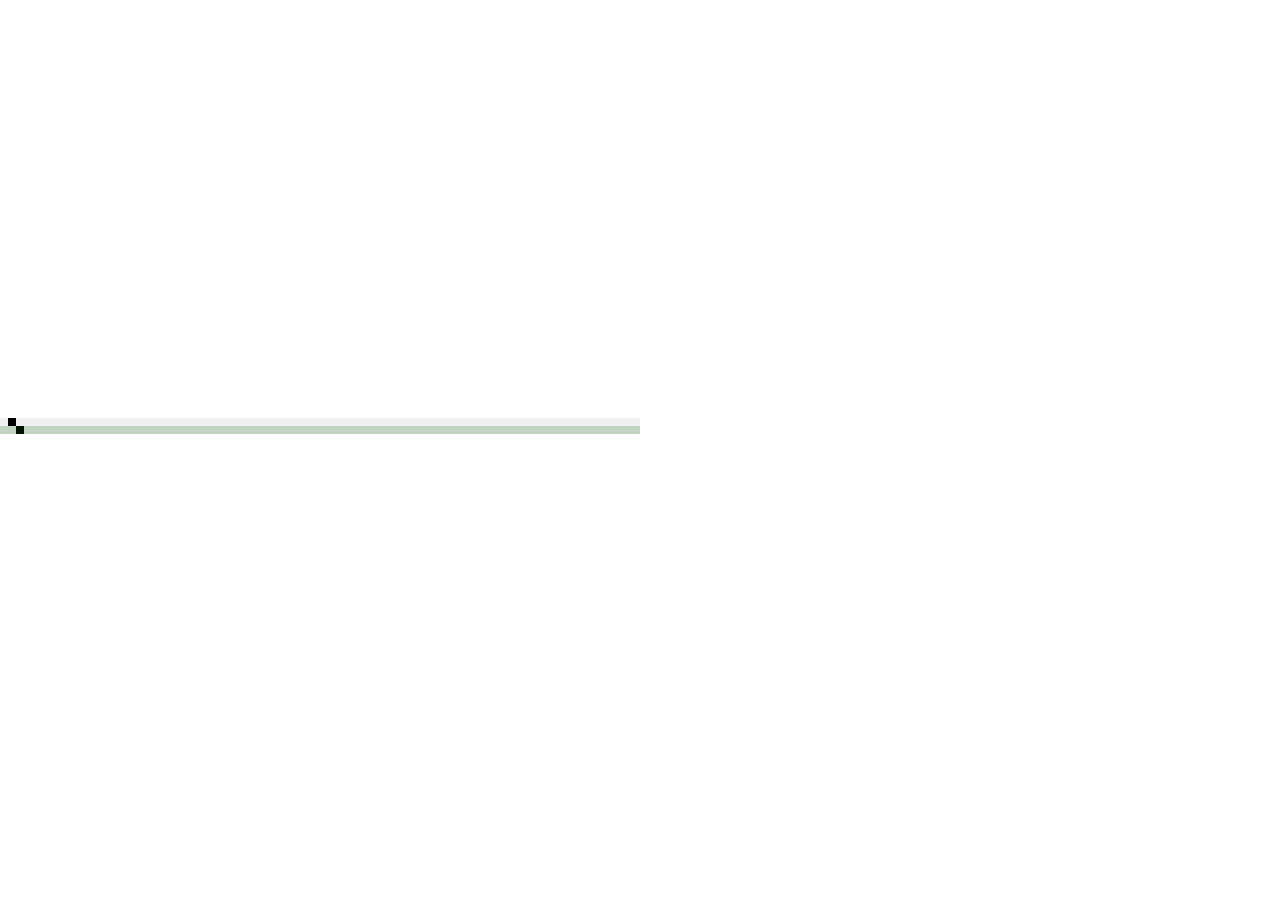
==== index.html @ c2e0d56f "first commit: MIDI sound library and a functioning CA visual. No audio rendering in this build" ====
<!DOCTYPE html>
<html>

<head>
  <meta charset="UTF-8">
  <title>CA</title>
  <script src="libraries/p5.js" type="text/javascript"></script>

  <script src="libraries/p5.dom.js" type="text/javascript"></script>
  <script src="libraries/p5.sound.js" type="text/javascript"></script>

  <script src="sketch.js" type="text/javascript"></script>

  <style>
    body {
      padding: 0;
      margin: 0;
    }
    
    canvas {
      vertical-align: top;
    }
  </style>
</head>

<body>
</body>

</html>
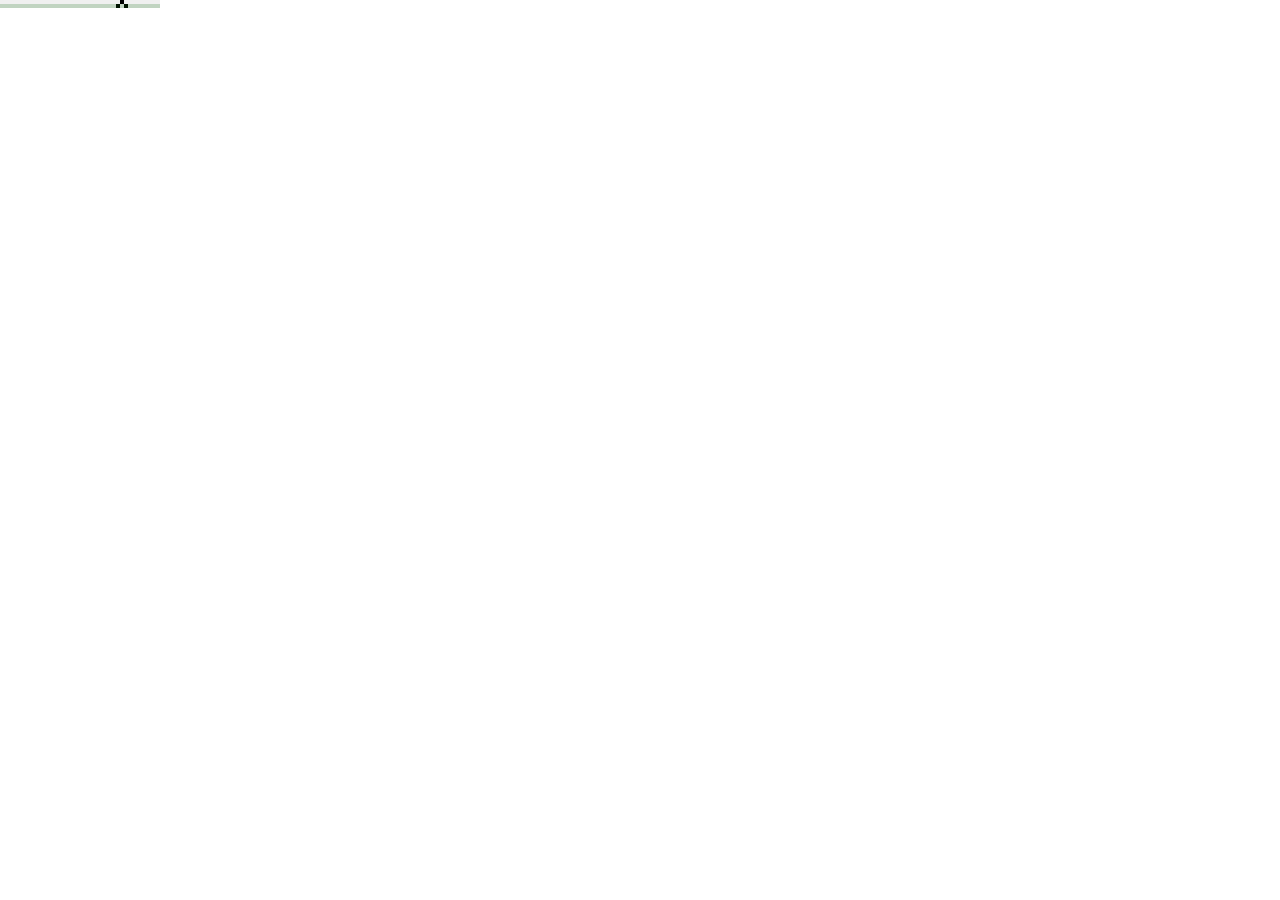
==== commit 9afa5d04: "Audio and visual CA is functional with scale mapping" ====
--- a/index.html
+++ b/index.html
@@ -5,10 +5,31 @@
   <meta charset="UTF-8">
   <title>CA</title>
   <script src="libraries/p5.js" type="text/javascript"></script>
-
   <script src="libraries/p5.dom.js" type="text/javascript"></script>
   <script src="libraries/p5.sound.js" type="text/javascript"></script>
-
+  
+  
+  
+  
+	<script src="libraries/MIDI.js-master/inc/shim/Base64.js" type="text/javascript"></script>
+	<script src="libraries/MIDI.js-master/inc/shim/Base64binary.js" type="text/javascript"></script>
+	<script src="libraries/MIDI.js-master/inc/shim/WebAudioAPI.js" type="text/javascript"></script>
+	<!-- midi.js -->
+	<script src="libraries/MIDI.js-master/js/midi/audioDetect.js" type="text/javascript"></script>
+	<script src="libraries/MIDI.js-master/js/midi/gm.js" type="text/javascript"></script>
+	<script src="libraries/MIDI.js-master/js/midi/loader.js" type="text/javascript"></script>
+	<script src="libraries/MIDI.js-master/js/midi/plugin.audiotag.js" type="text/javascript"></script>
+	<script src="libraries/MIDI.js-master/js/midi/plugin.webaudio.js" type="text/javascript"></script>
+	<script src="libraries/MIDI.js-master/js/midi/plugin.webmidi.js" type="text/javascript"></script>
+  
+	<script src="libraries/MIDI.js-master/js/util/dom_request_xhr.js" type="text/javascript"></script>
+	<script src="libraries/MIDI.js-master/js/util/dom_request_script.js" type="text/javascript"></script>
+  
+  
+  
+  
+  
+  
   <script src="sketch.js" type="text/javascript"></script>
 
   <style>
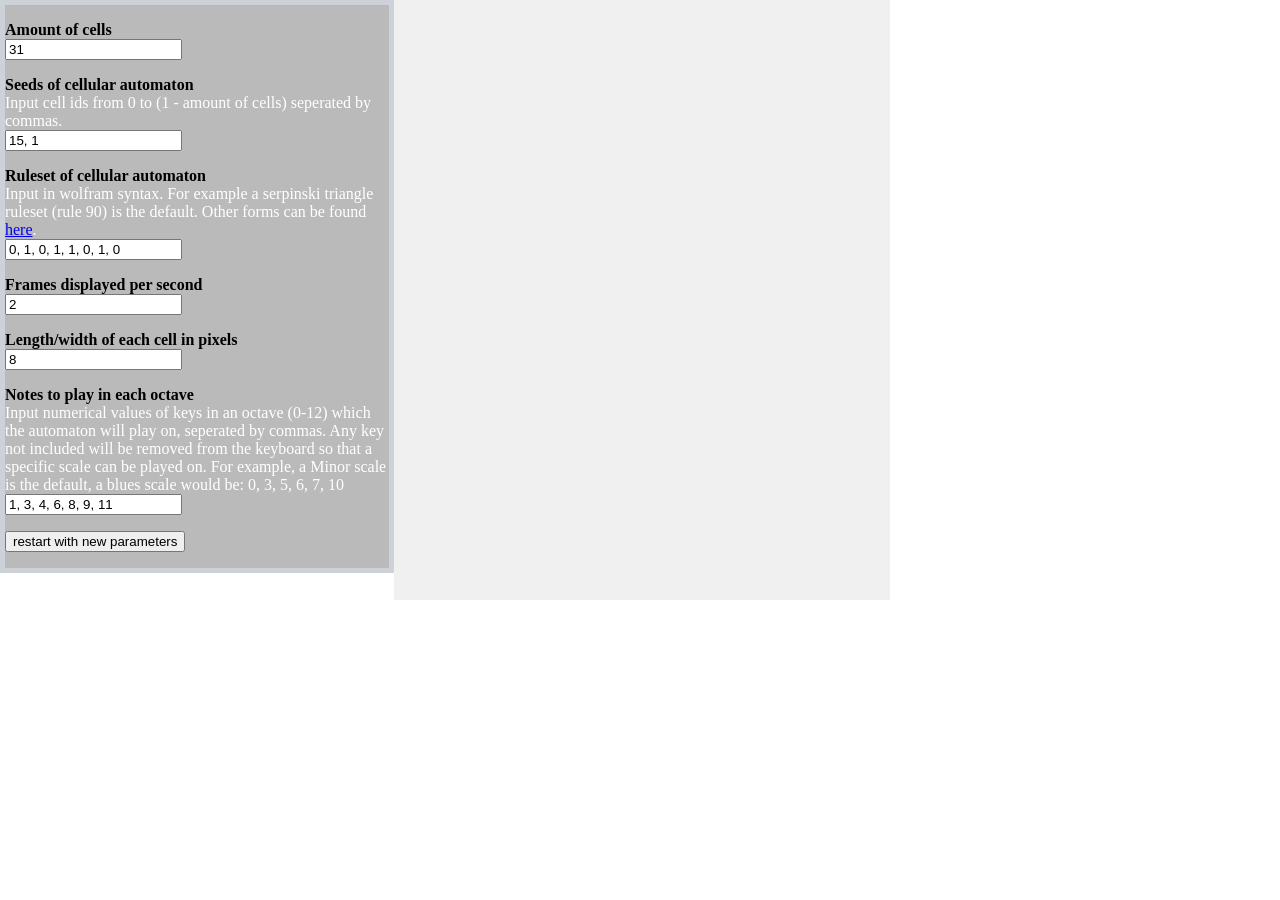
==== commit e11186f0: "User interaction with text boxes" ====
--- a/index.html
+++ b/index.html
@@ -3,6 +3,7 @@
 
 <head>
   <meta charset="UTF-8">
+  <link rel="stylesheet" type="text/css" href="index-stylesheet.css">
   <title>CA</title>
   <script src="libraries/p5.js" type="text/javascript"></script>
   <script src="libraries/p5.dom.js" type="text/javascript"></script>
@@ -45,6 +46,52 @@
 </head>
 
 <body>
+<div id="parameter-inputs">
+  <p>
+    <span>Amount of cells</span>
+    <br />
+
+
+    <input type="text" id="ENVIROSIZE" value="31">
+  </p>
+  <p>
+    <span>Seeds of cellular automaton</span>
+    <br />
+    Input cell ids from 0 to (1 - amount of cells) seperated by commas.
+    <br />
+    <input type="text" id="SEEDS" value="15, 1">
+  </p>
+  <p>
+    <span>Ruleset of cellular automaton</span>
+    <br />
+    Input in wolfram syntax. For example a serpinski triangle ruleset (rule 90) is the default. Other forms can be found <a href="http://mathworld.wolfram.com/ElementaryCellularAutomaton.html">here</a>.
+    <br />
+    <input type="text" id="RULES" value="0, 1, 0, 1, 1, 0, 1, 0">
+  </p>
+  <p>
+    <span>Frames displayed per second</span>
+
+    <br />
+    <input type="text" id="TEMPO" value="2">
+  </p>
+  <p>
+    <span>Length/width of each cell in pixels</span>
+
+    <br />
+    <input type="text" id="SIZESCALE" value="8">
+  </p>
+  <p>
+    <span>Notes to play in each octave</span>
+    <br />
+    Input numerical values of keys in an octave (0-12) which the automaton will play on, seperated by commas. Any key not included will be removed from the keyboard so that a specific scale can be played on. For example, a Minor scale is the default, a blues scale would be: 0, 3, 5, 6, 7, 10
+    <br />
+    <input type="text" id="MUSICSCALE" value="1, 3, 4, 6, 8, 9, 11">
+  </p>
+
+  <p>
+    <input type="button" id="SEND" value="restart with new parameters" onclick="startAutomaton();">
+  </p>
+</div>
 </body>
 
 </html>
--- a/index-stylesheet.css
+++ b/index-stylesheet.css
@@ -0,0 +1,16 @@
+#parameter-inputs {
+	background-color: #bababa;
+	border: 5px solid #cdd2d8;
+	color: white;
+	width: 30%;
+	min-width: 200px;
+	float: left;
+}
+
+span {
+	color: black;
+	font-size: 12pt;
+	font-weight: bold;
+	padding: 0px;
+	margin: 0px;
+}
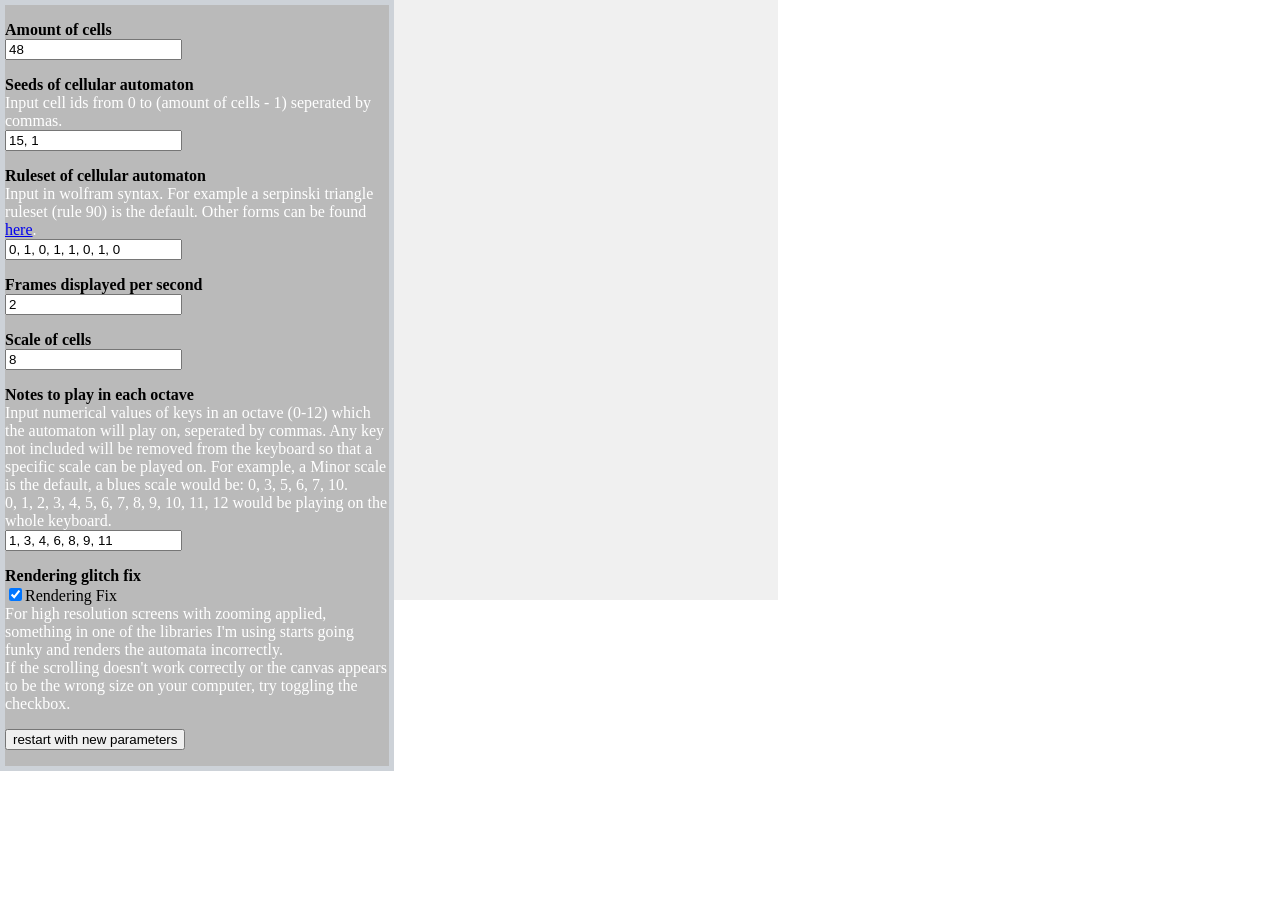
==== commit d2de20e4: "display fix checkbox, and wrapping keyboard" ====
--- a/index.html
+++ b/index.html
@@ -52,12 +52,12 @@
     <br />
 
 
-    <input type="text" id="ENVIROSIZE" value="31">
+    <input type="text" id="ENVIROSIZE" value="48">
   </p>
   <p>
     <span>Seeds of cellular automaton</span>
     <br />
-    Input cell ids from 0 to (1 - amount of cells) seperated by commas.
+    Input cell ids from 0 to (amount of cells - 1) seperated by commas.
     <br />
     <input type="text" id="SEEDS" value="15, 1">
   </p>
@@ -75,7 +75,7 @@
     <input type="text" id="TEMPO" value="2">
   </p>
   <p>
-    <span>Length/width of each cell in pixels</span>
+    <span>Scale of cells</span>
 
     <br />
     <input type="text" id="SIZESCALE" value="8">
@@ -83,9 +83,21 @@
   <p>
     <span>Notes to play in each octave</span>
     <br />
-    Input numerical values of keys in an octave (0-12) which the automaton will play on, seperated by commas. Any key not included will be removed from the keyboard so that a specific scale can be played on. For example, a Minor scale is the default, a blues scale would be: 0, 3, 5, 6, 7, 10
+    Input numerical values of keys in an octave (0-12) which the automaton will play on, seperated by commas. Any key not included will be removed from the keyboard so that a specific scale can be played on. For example, a Minor scale is the default, a blues scale would be: 0, 3, 5, 6, 7, 10. <br /> 0, 1, 2, 3, 4, 5, 6, 7, 8, 9, 10, 11, 12 would be playing on the whole keyboard.
     <br />
     <input type="text" id="MUSICSCALE" value="1, 3, 4, 6, 8, 9, 11">
+  </p>
+
+    <p>
+    <span>Rendering glitch fix</span>
+    <br />
+    <label><input type="checkbox" id="ZOOM" checked="">Rendering Fix</label>
+    <br />
+    For high resolution screens with zooming applied, something in one of the libraries I'm using starts going funky and renders
+    the automata incorrectly. 
+    <br />
+    If the scrolling doesn't work correctly or the canvas appears to be the wrong size on your computer, try toggling the checkbox.
+    <br />
   </p>
 
   <p>
--- a/index-stylesheet.css
+++ b/index-stylesheet.css
@@ -13,4 +13,8 @@
 	font-weight: bold;
 	padding: 0px;
 	margin: 0px;
+}
+
+label {
+	color: black;
 }
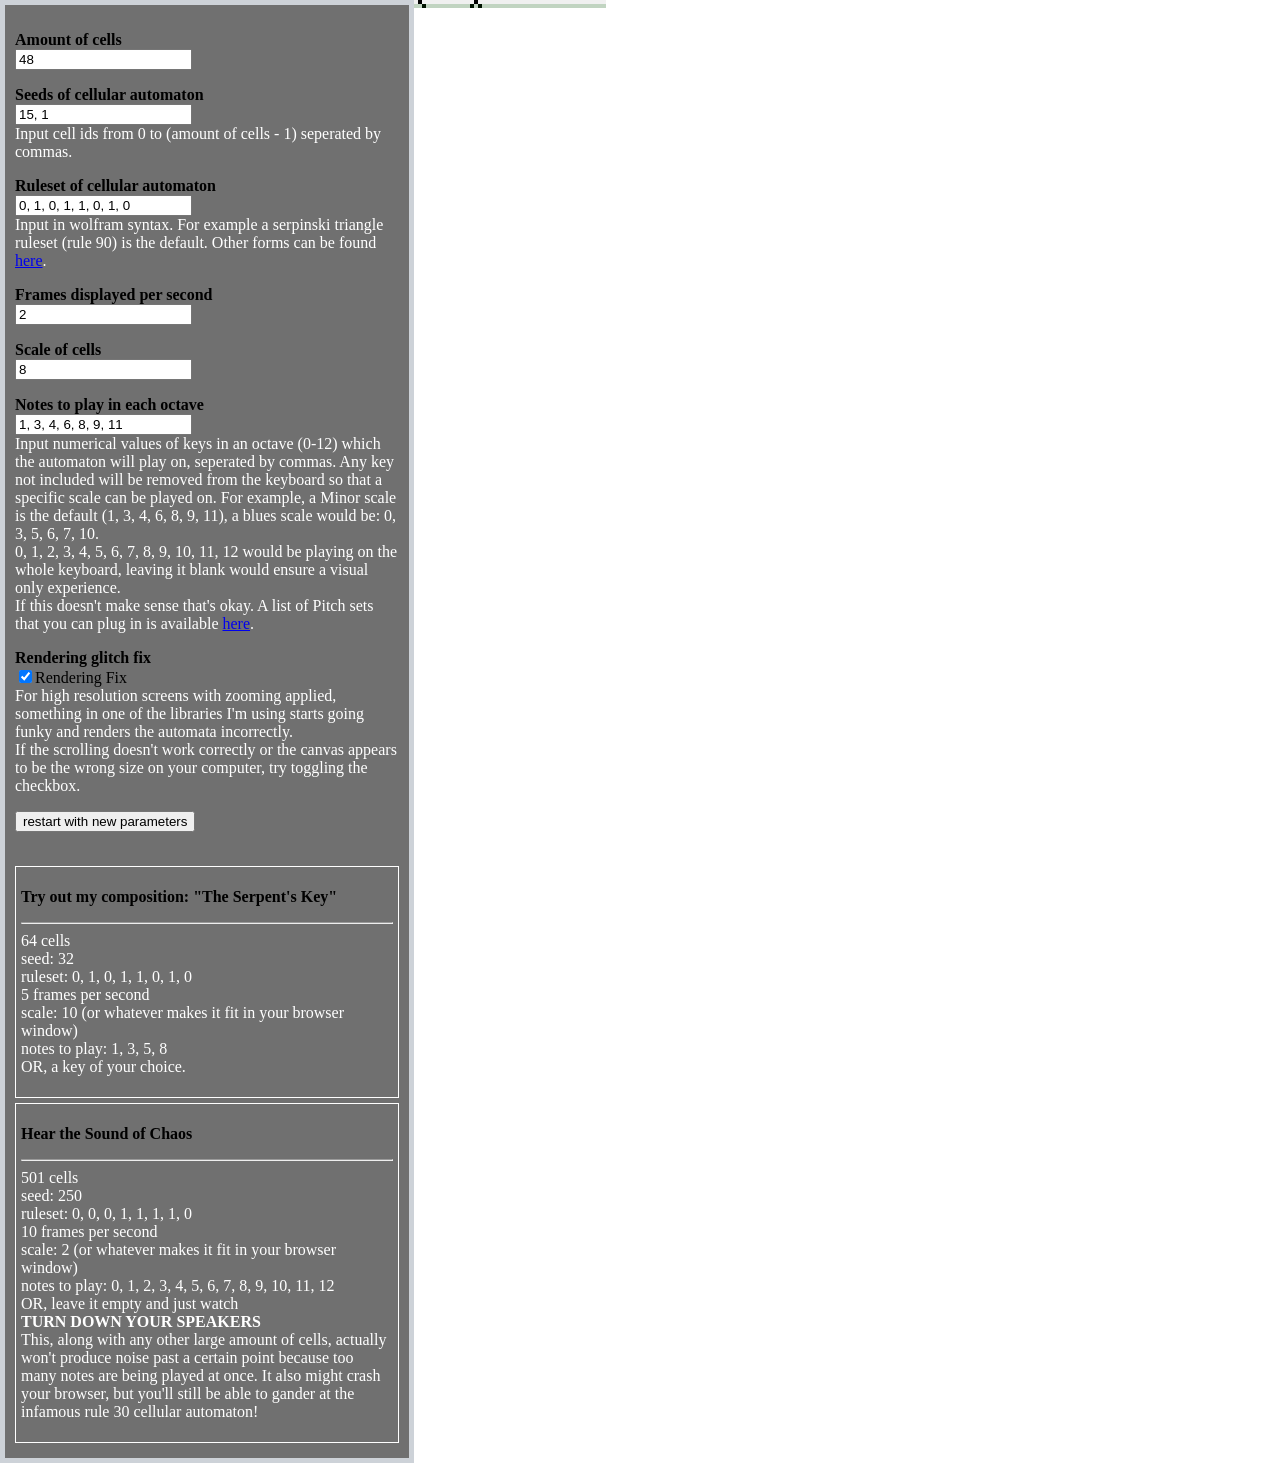
==== commit bac42d5b: "added pitch set page" ====
--- a/index.html
+++ b/index.html
@@ -4,7 +4,7 @@
 <head>
   <meta charset="UTF-8">
   <link rel="stylesheet" type="text/css" href="index-stylesheet.css">
-  <title>CA</title>
+  <title>Automaton Music Maker</title>
   <script src="libraries/p5.js" type="text/javascript"></script>
   <script src="libraries/p5.dom.js" type="text/javascript"></script>
   <script src="libraries/p5.sound.js" type="text/javascript"></script>
@@ -57,16 +57,17 @@
   <p>
     <span>Seeds of cellular automaton</span>
     <br />
+    <input type="text" id="SEEDS" value="15, 1">
+    <br />
     Input cell ids from 0 to (amount of cells - 1) seperated by commas.
-    <br />
-    <input type="text" id="SEEDS" value="15, 1">
   </p>
   <p>
     <span>Ruleset of cellular automaton</span>
     <br />
-    Input in wolfram syntax. For example a serpinski triangle ruleset (rule 90) is the default. Other forms can be found <a href="http://mathworld.wolfram.com/ElementaryCellularAutomaton.html">here</a>.
+    <input type="text" id="RULES" value="0, 1, 0, 1, 1, 0, 1, 0">
     <br />
-    <input type="text" id="RULES" value="0, 1, 0, 1, 1, 0, 1, 0">
+    Input in wolfram syntax. For example a serpinski triangle ruleset (rule 90) is the default. Other forms can be found <a href="http://mathworld.wolfram.com/ElementaryCellularAutomaton.html" target="blank">here</a>.
+    <br />
   </p>
   <p>
     <span>Frames displayed per second</span>
@@ -83,9 +84,13 @@
   <p>
     <span>Notes to play in each octave</span>
     <br />
-    Input numerical values of keys in an octave (0-12) which the automaton will play on, seperated by commas. Any key not included will be removed from the keyboard so that a specific scale can be played on. For example, a Minor scale is the default, a blues scale would be: 0, 3, 5, 6, 7, 10. <br /> 0, 1, 2, 3, 4, 5, 6, 7, 8, 9, 10, 11, 12 would be playing on the whole keyboard.
+    <input type="text" id="MUSICSCALE" value="1, 3, 4, 6, 8, 9, 11">
     <br />
-    <input type="text" id="MUSICSCALE" value="1, 3, 4, 6, 8, 9, 11">
+    Input numerical values of keys in an octave (0-12) which the automaton will play on, seperated by commas. Any key not included will be removed from the keyboard so that a specific scale can be played on. For example, a Minor scale is the default (1, 3, 4, 6, 8, 9, 11), a blues scale would be: 0, 3, 5, 6, 7, 10. 
+    <br />
+    0, 1, 2, 3, 4, 5, 6, 7, 8, 9, 10, 11, 12 would be playing on the whole keyboard, leaving it blank would ensure a visual only experience.
+    <br />
+    If this doesn't make sense that's okay. A list of Pitch sets that you can plug in is available <a href="pitches.html" target="blank">here</a>.
   </p>
 
     <p>
@@ -103,7 +108,54 @@
   <p>
     <input type="button" id="SEND" value="restart with new parameters" onclick="startAutomaton();">
   </p>
+  <br />
+  <div id="extra">
+    <p>
+      <span> Try out my composition: "The Serpent's Key" </span>
+      <hr />
+      64 cells
+      <br />
+      seed: 32
+      <br />
+      ruleset: 0, 1, 0, 1, 1, 0, 1, 0
+      <br />
+      5 frames per second
+      <br />
+      scale: 10 (or whatever makes it fit in your browser window)
+      <br />
+      notes to play: 1, 3, 5, 8
+      <br />
+      OR, a key of your choice.
+    </p>
+  </div>
+  <div id="extra">
+    <p>
+      <span> Hear the Sound of Chaos </span>
+      <hr />
+      501 cells
+      <br />
+      seed: 250
+      <br />
+      ruleset: 0, 0, 0, 1, 1, 1, 1, 0
+      <br />
+      10 frames per second
+      <br />
+      scale: 2 (or whatever makes it fit in your browser window)
+      <br />
+      notes to play: 0, 1, 2, 3, 4, 5, 6, 7, 8, 9, 10, 11, 12
+      <br />
+      OR, leave it empty and just watch
+      <br />
+      <strong>TURN DOWN YOUR SPEAKERS</strong>
+      <br />
+      This, along with any other large amount of cells, actually won't produce noise past a certain point because too many notes are being played at once. It also might crash your browser, but you'll still be able to gander at the infamous rule 30 cellular automaton!
+    </p>
+  </div>
 </div>
+
+
+
+
 </body>
 
 </html>
--- a/index-stylesheet.css
+++ b/index-stylesheet.css
@@ -1,12 +1,34 @@
+body {
+	overflow: auto;
+}
+
 #parameter-inputs {
-	background-color: #bababa;
+	padding: 10px;
+	width: 30%;
+	min-width: 200px;
+	background-color: #707070;
 	border: 5px solid #cdd2d8;
 	color: white;
-	width: 30%;
-	min-width: 200px;
 	float: left;
 }
 
+#pitchlist {
+	margin: 20px;
+	padding: 10px;
+	background-color: #707070;
+	border: 5px solid #cdd2d8;
+	color: white;
+}
+
+#extra {
+	border:1px white solid;
+	padding: 5px;
+	margin-bottom: 5px;
+}
+
+div {
+
+}
 span {
 	color: black;
 	font-size: 12pt;
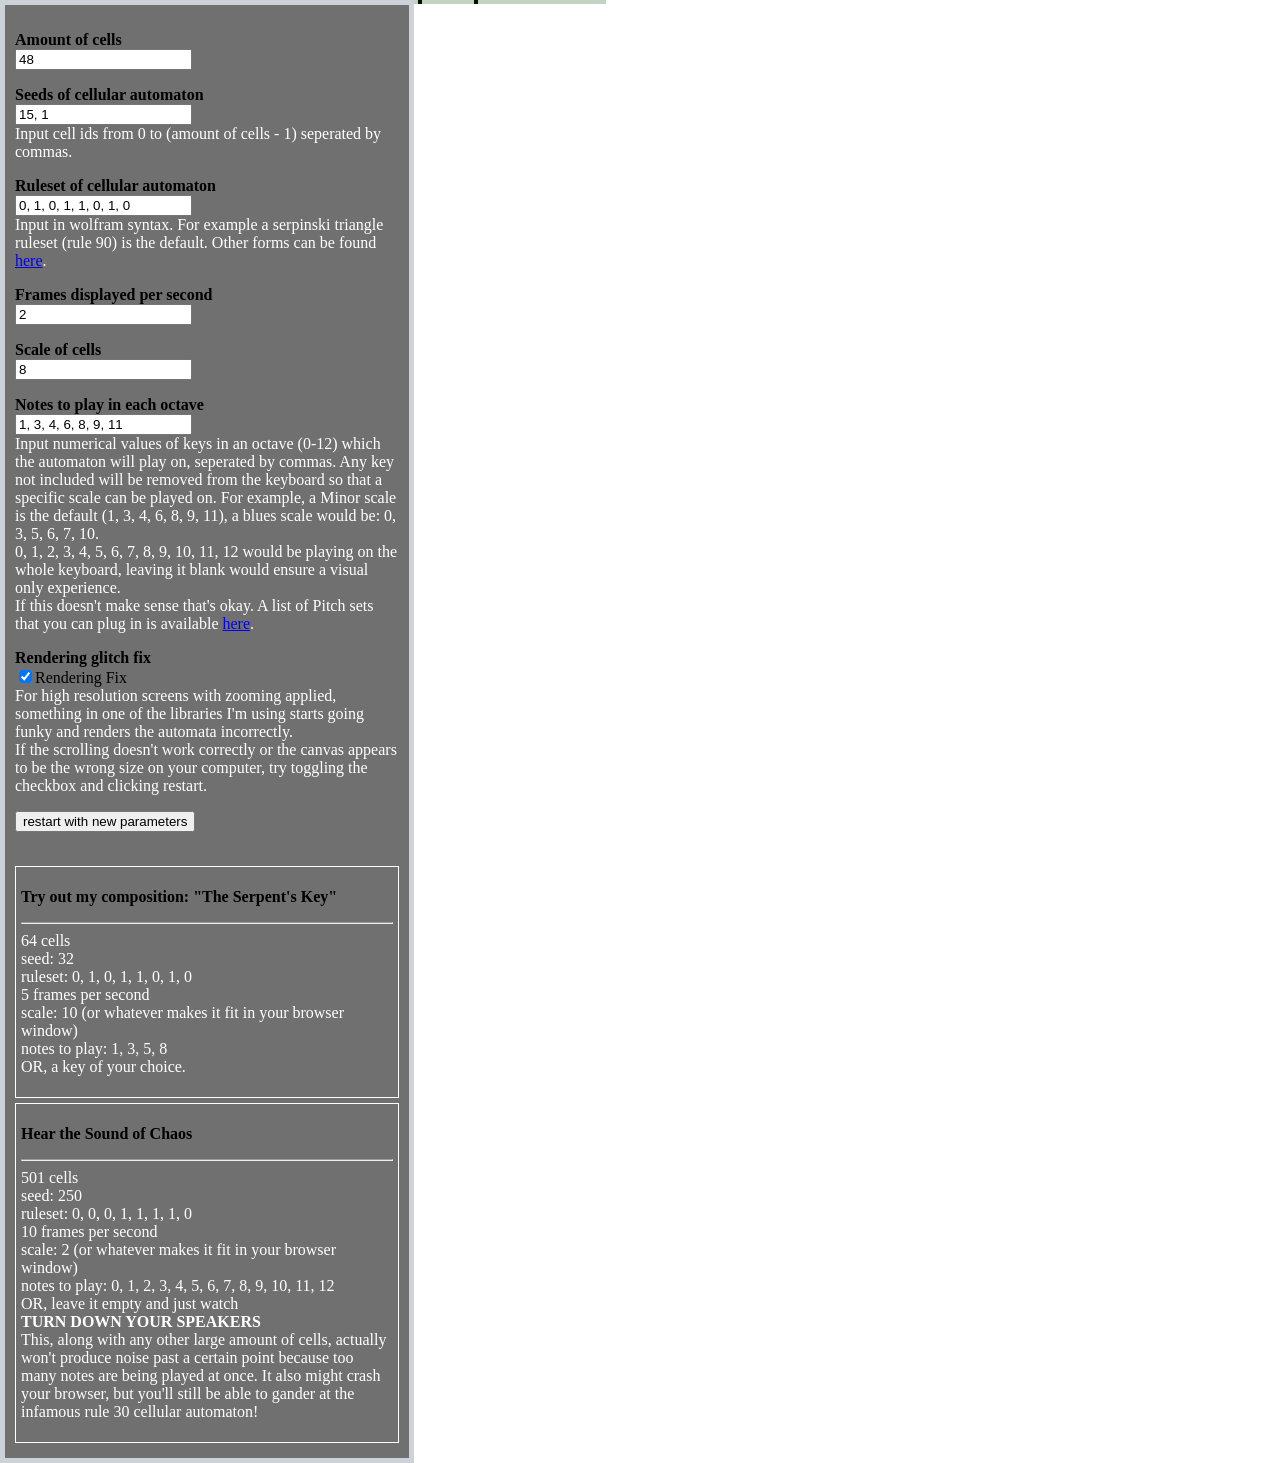
==== commit 6c2e2442: "go to top of page when restarted" ====
--- a/index.html
+++ b/index.html
@@ -101,12 +101,12 @@
     For high resolution screens with zooming applied, something in one of the libraries I'm using starts going funky and renders
     the automata incorrectly. 
     <br />
-    If the scrolling doesn't work correctly or the canvas appears to be the wrong size on your computer, try toggling the checkbox.
+    If the scrolling doesn't work correctly or the canvas appears to be the wrong size on your computer, try toggling the checkbox and clicking restart.
     <br />
   </p>
 
   <p>
-    <input type="button" id="SEND" value="restart with new parameters" onclick="startAutomaton();">
+    <a href="#parameter-inputs"><input type="button" id="SEND" value="restart with new parameters" onclick="startAutomaton();"></a>
   </p>
   <br />
   <div id="extra">
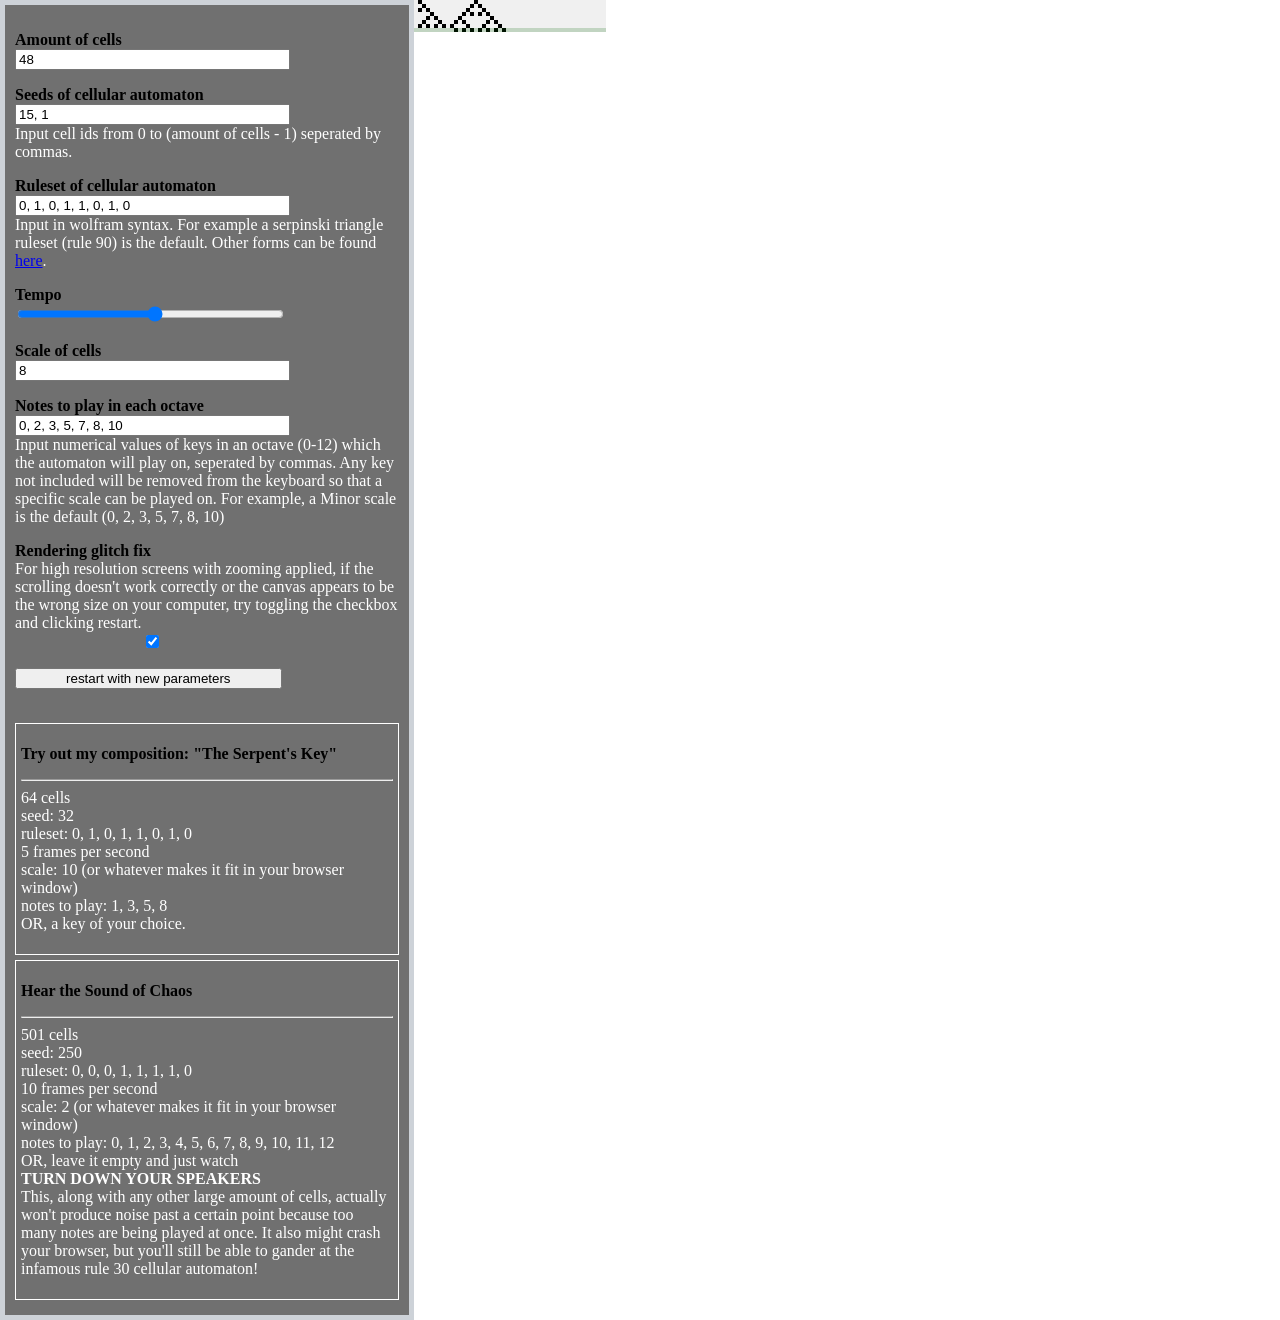
==== commit 75f4cc02: "ui polishing" ====
--- a/index.html
+++ b/index.html
@@ -64,16 +64,22 @@
   <p>
     <span>Ruleset of cellular automaton</span>
     <br />
-    <input type="text" id="RULES" value="0, 1, 0, 1, 1, 0, 1, 0">
+    <input type="text" id="RULES" list="rulelist" value="0, 1, 0, 1, 1, 0, 1, 0">
+    <datalist id="rulelist">
+      <option value="0, 0, 0, 1, 1, 1, 1, 0">Rule 30</option>
+      <option value="0, 1, 0, 1, 1, 0, 1, 0">Rule 90 (serpinski triangle)</option>
+      <option value="0, 0, 1, 1, 0, 1, 1, 0">Rule 54</option>
+      <option value="0, 0, 1, 1, 1, 1, 0, 0">Rule 62</option>
+    </datalist>
     <br />
     Input in wolfram syntax. For example a serpinski triangle ruleset (rule 90) is the default. Other forms can be found <a href="http://mathworld.wolfram.com/ElementaryCellularAutomaton.html" target="blank">here</a>.
     <br />
   </p>
   <p>
-    <span>Frames displayed per second</span>
+    <span>Tempo</span>
 
     <br />
-    <input type="text" id="TEMPO" value="2">
+    <input type="range" id="TEMPO" min="1" max="30" defaultValue="5">
   </p>
   <p>
     <span>Scale of cells</span>
@@ -84,25 +90,46 @@
   <p>
     <span>Notes to play in each octave</span>
     <br />
-    <input type="text" id="MUSICSCALE" value="1, 3, 4, 6, 8, 9, 11">
+    <input list="scales" type="text" id="MUSICSCALE" value="0, 2, 3, 5, 7, 8, 10">
+    <datalist id="scales">
+      <option value="0, 1, 2, 3, 4, 5, 6, 7, 8, 9, 10, 11, 12">ALL KEYS</option>
+      <option value="0, 1, 2, 3, 4, 5, 6, 7, 8, 9, 10, 11">CHROMATIC</option>
+      <option value="0, 2, 4, 6, 8, 10">WHOLETONE</option>
+      <option value="0, 3, 4, 7, 8, 11">AUGMENTED</option>
+      <option value="0, 3, 5, 6, 7, 10">BLUES</option>
+      <option value="0, 2, 4, 5, 7, 9, 11">MAJOR</option>
+      <option value="0, 2, 3, 5, 7, 8, 10">MINOR</option>
+      <option value="0, 2, 3, 5, 7, 8, 11">HARMONIC_MINOR</option>
+      <option value="0, 2, 3, 5, 7, 8, 9, 10, 11">MELODIC_MINOR</option>
+      <option value="0, 2, 3, 5, 7, 8, 10">NATURAL_MINOR</option>
+      <option value="0, 2, 3, 5, 7, 8, 10">DIATONIC_MINOR</option>
+      <option value="0, 2, 3, 5, 7, 8, 10">AEOLIAN</option>
+      <option value="0, 2, 4, 5, 7, 9, 11">IONIAN</option>
+      <option value="0, 2, 3, 5, 7, 9, 10">DORIAN</option>
+      <option value="0, 1, 3, 5, 7, 8, 10">PHRYGIAN</option>
+      <option value="0, 1, 3, 5, 6, 8, 10">LOCRIAN</option>
+      <option value="0, 2, 4, 6, 7, 9, 11">LYDIAN</option>
+      <option value="0, 2, 4, 5, 7, 9, 10">MIXOLYDIAN</option>
+      <option value="0, 2, 4, 7, 9">PENTATONIC</option>
+      <option value="0, 2, 4, 7, 9">MAJOR_PENTATONIC</option>
+      <option value="0, 3, 5, 7, 10">MINOR_PENTATONIC</option>
+      <option value="0, 1, 3, 5, 7, 10, 11">TURKISH</option>
+      <option value="0, 1, 2, 4, 5, 8, 10">INDIAN</option>
+      <option value="0, 4, 7">MAJOR_TRIAD</option>
+      <option value="0, 3, 7">MINOR_TRIAD</option>
+      <option value="0, 7">ROOT_FIFTH</option>
+      <option value="0">ROOT</option>
+    </datalist>
+
     <br />
-    Input numerical values of keys in an octave (0-12) which the automaton will play on, seperated by commas. Any key not included will be removed from the keyboard so that a specific scale can be played on. For example, a Minor scale is the default (1, 3, 4, 6, 8, 9, 11), a blues scale would be: 0, 3, 5, 6, 7, 10. 
-    <br />
-    0, 1, 2, 3, 4, 5, 6, 7, 8, 9, 10, 11, 12 would be playing on the whole keyboard, leaving it blank would ensure a visual only experience.
-    <br />
-    If this doesn't make sense that's okay. A list of Pitch sets that you can plug in is available <a href="pitches.html" target="blank">here</a>.
+    Input numerical values of keys in an octave (0-12) which the automaton will play on, seperated by commas. Any key not included will be removed from the keyboard so that a specific scale can be played on. For example, a Minor scale is the default (0, 2, 3, 5, 7, 8, 10)
   </p>
 
     <p>
     <span>Rendering glitch fix</span>
     <br />
-    <label><input type="checkbox" id="ZOOM" checked="">Rendering Fix</label>
-    <br />
-    For high resolution screens with zooming applied, something in one of the libraries I'm using starts going funky and renders
-    the automata incorrectly. 
-    <br />
-    If the scrolling doesn't work correctly or the canvas appears to be the wrong size on your computer, try toggling the checkbox and clicking restart.
-    <br />
+    For high resolution screens with zooming applied, if the scrolling doesn't work correctly or the canvas appears to be the wrong size on your computer, try toggling the checkbox and clicking restart.
+    <input type="checkbox" id="ZOOM" checked="">
   </p>
 
   <p>
--- a/index-stylesheet.css
+++ b/index-stylesheet.css
@@ -1,5 +1,10 @@
 body {
 	overflow: auto;
+}
+
+
+input {
+	width: 20em;
 }
 
 #parameter-inputs {
@@ -39,4 +44,5 @@
 
 label {
 	color: black;
-}+}
+
